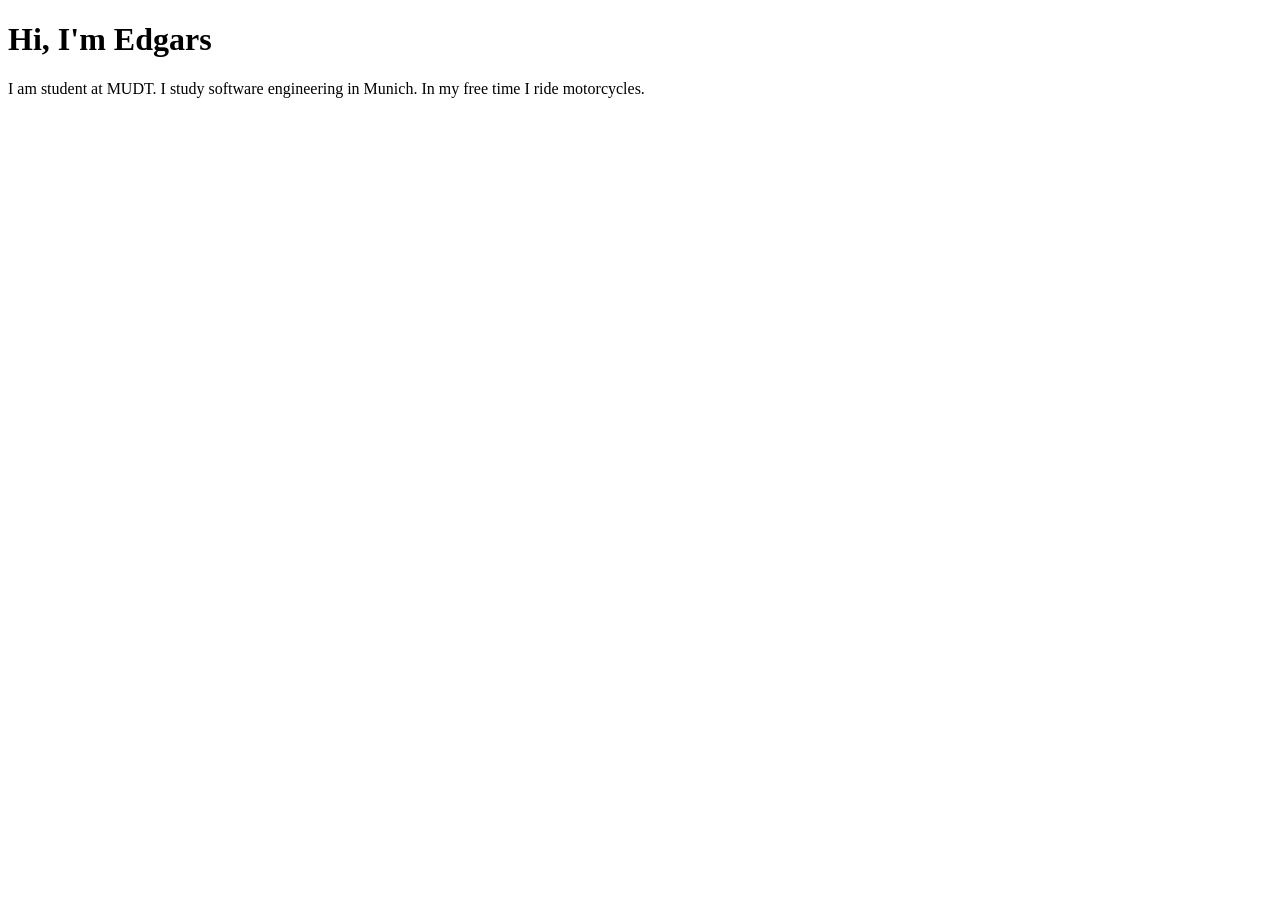
==== index.html @ bc7fc8cc "feat(page): add about-me page" ====
<!DOCTYPE html>
<html lang="en">
<head>
    <meta charset="UTF-8">
    <meta name="viewport" content="width=device-width, initial-scale=1.0">
    <title>Edgars – About Me</title>
</head>
<body>
    <h1>Hi, I'm Edgars</h1>
    <p>
       I am student at MUDT. I study software engineering in Munich. In my free time I ride motorcycles.
    </p>
</body>
</html>
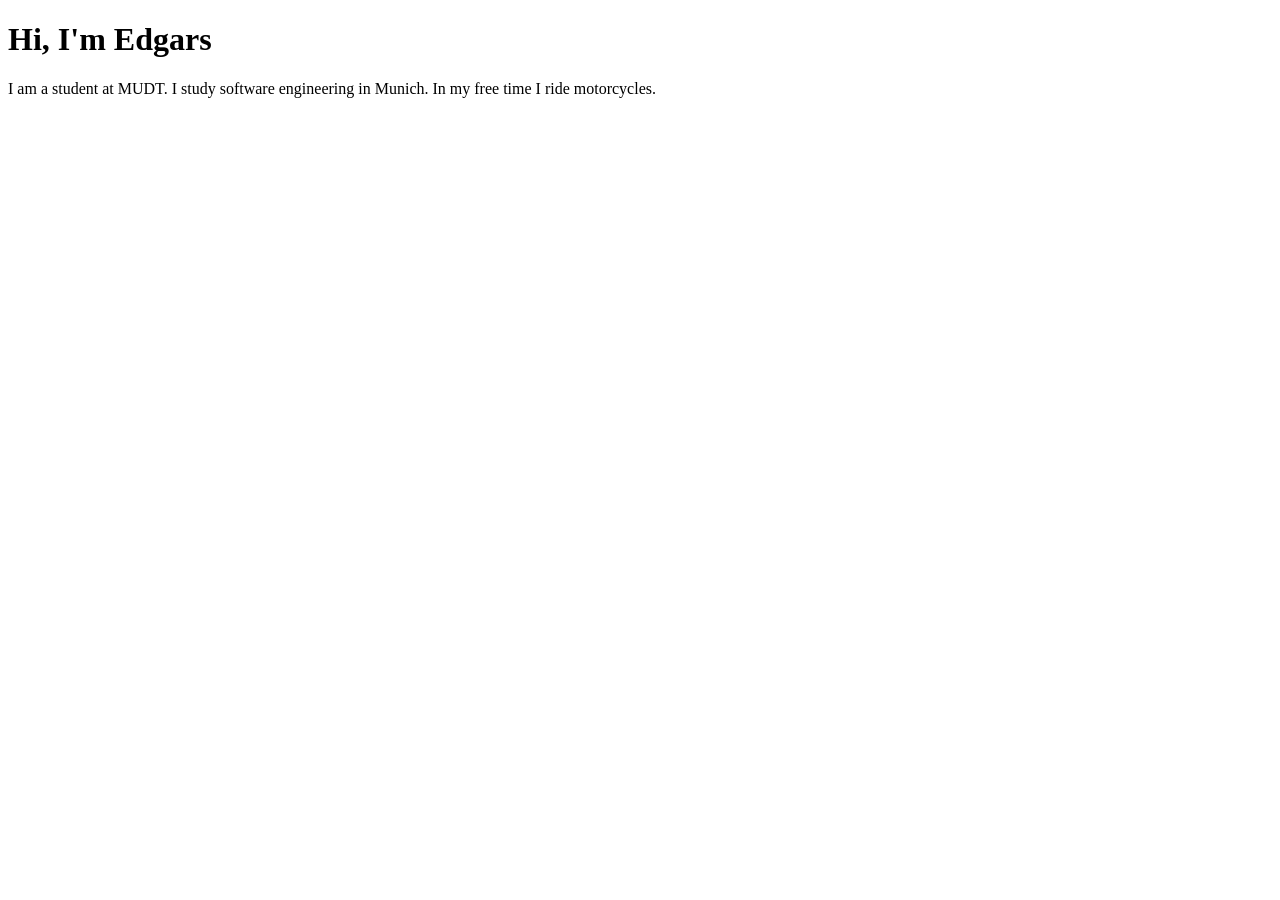
==== commit 2d40d56b: "fix(page): correct wording to 'I am a student'" ====
--- a/index.html
+++ b/index.html
@@ -8,7 +8,7 @@
 <body>
     <h1>Hi, I'm Edgars</h1>
     <p>
-       I am student at MUDT. I study software engineering in Munich. In my free time I ride motorcycles.
+       I am a student at MUDT. I study software engineering in Munich. In my free time I ride motorcycles.
     </p>
 </body>
 </html>
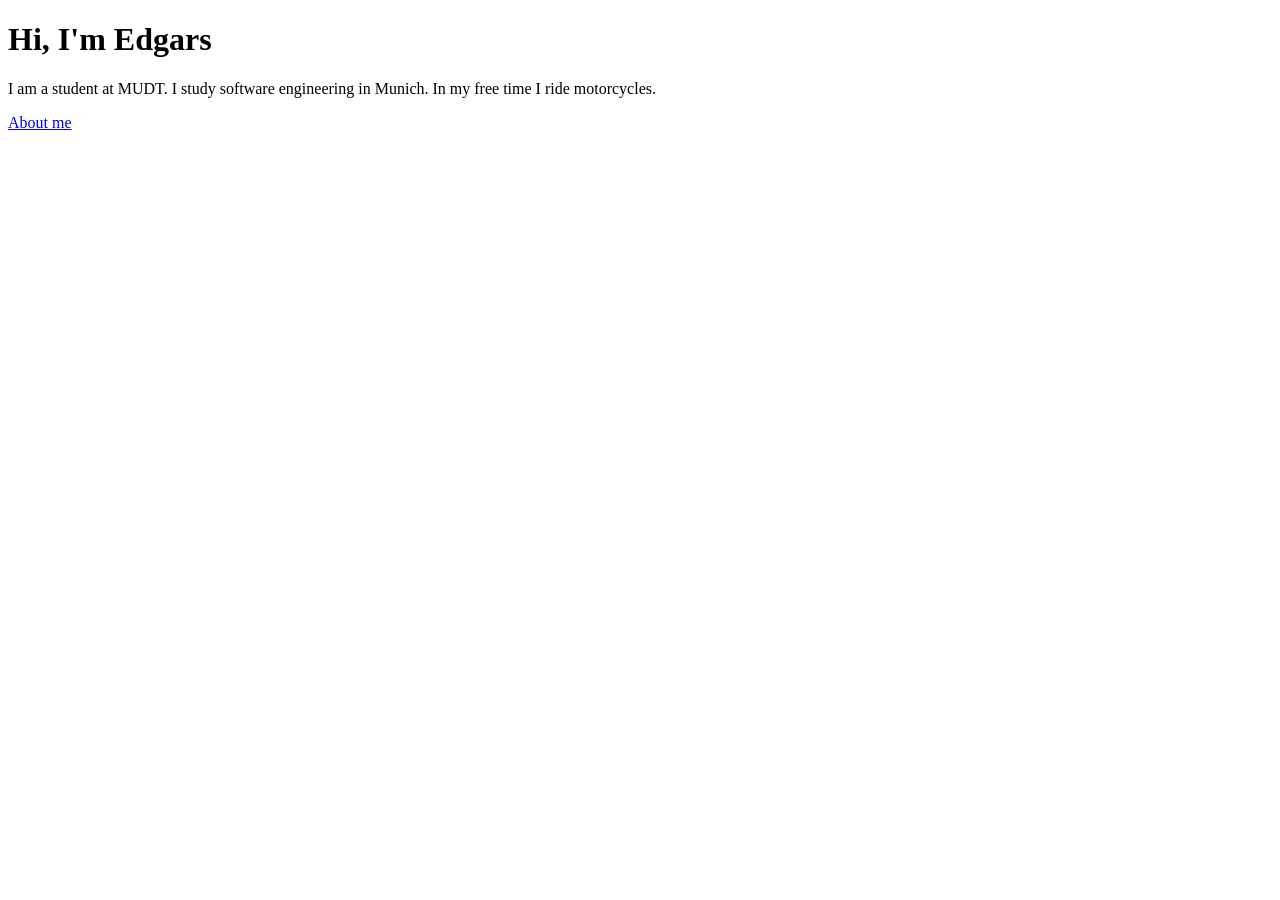
==== commit 5d42cf94: "feat(page): add about page and link it from home" ====
--- a/index.html
+++ b/index.html
@@ -10,5 +10,8 @@
     <p>
        I am a student at MUDT. I study software engineering in Munich. In my free time I ride motorcycles.
     </p>
+    <p>
+        <a href="about.html">About me</a>
+    </p>
 </body>
 </html>
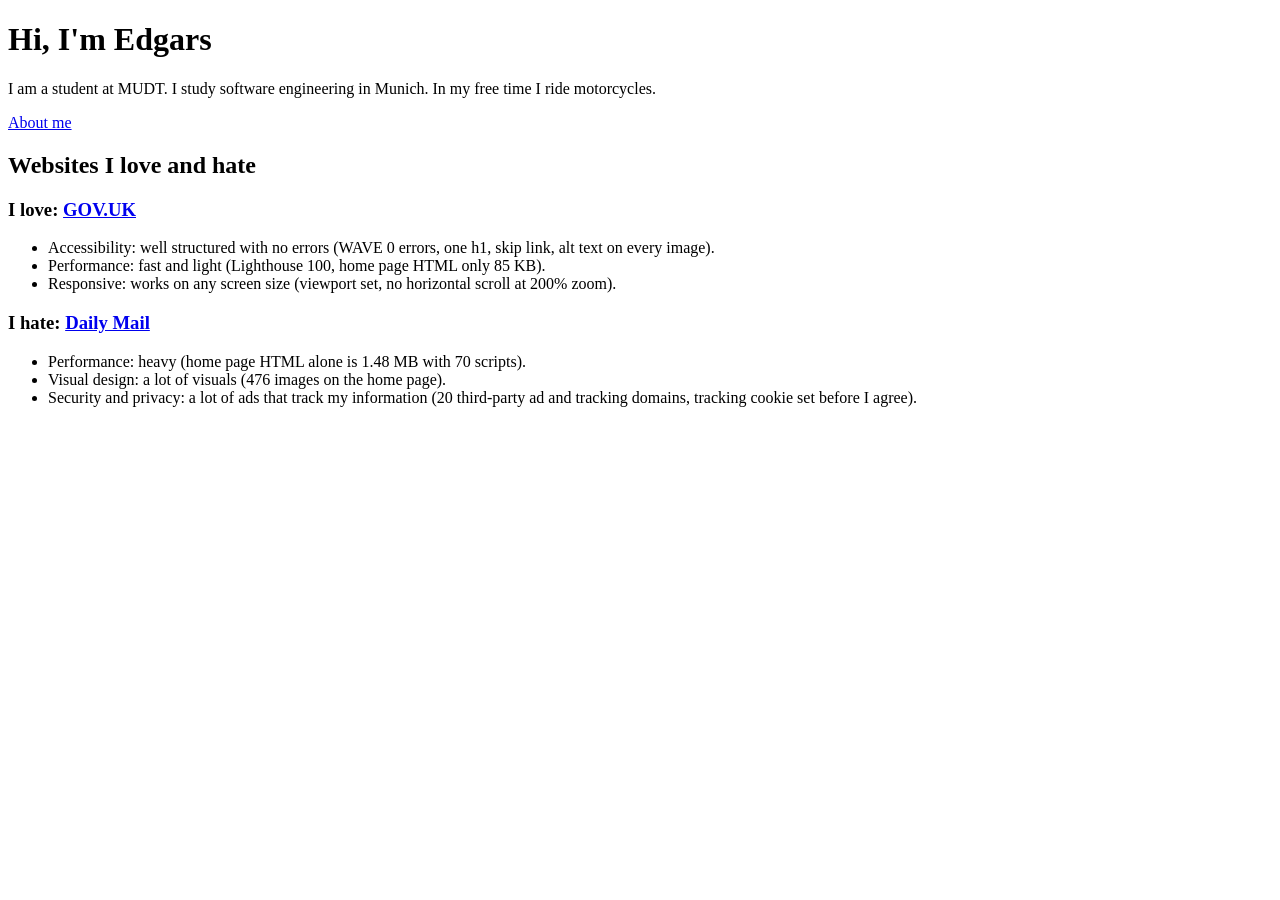
==== commit f91a5926: "feat(page): add websites I love and hate Lab B asks for a love/hate list with evidence from the six " ====
--- a/index.html
+++ b/index.html
@@ -13,5 +13,21 @@
     <p>
         <a href="about.html">About me</a>
     </p>
+
+    <h2>Websites I love and hate</h2>
+
+    <h3>I love: <a href="https://www.gov.uk/">GOV.UK</a></h3>
+    <ul>
+        <li>Accessibility: well structured with no errors (WAVE 0 errors, one h1, skip link, alt text on every image).</li>
+        <li>Performance: fast and light (Lighthouse 100, home page HTML only 85 KB).</li>
+        <li>Responsive: works on any screen size (viewport set, no horizontal scroll at 200% zoom).</li>
+    </ul>
+
+    <h3>I hate: <a href="https://www.dailymail.co.uk/">Daily Mail</a></h3>
+    <ul>
+        <li>Performance: heavy (home page HTML alone is 1.48 MB with 70 scripts).</li>
+        <li>Visual design: a lot of visuals (476 images on the home page).</li>
+        <li>Security and privacy: a lot of ads that track my information (20 third-party ad and tracking domains, tracking cookie set before I agree).</li>
+    </ul>
 </body>
 </html>
